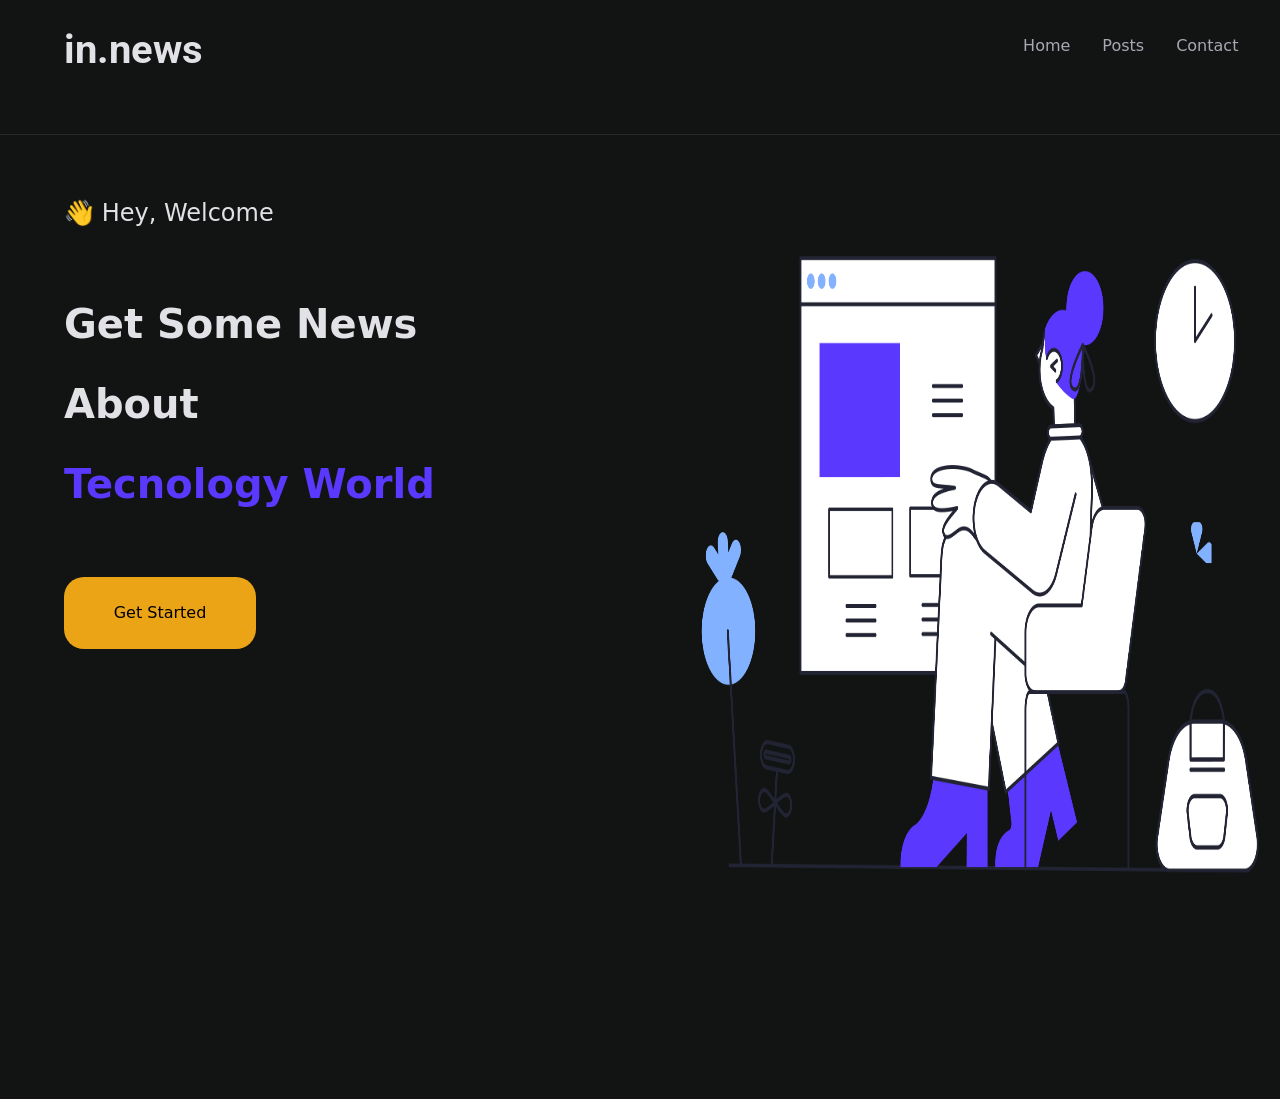
==== teste/index.html @ e9c2dd0c "commit" ====
<!DOCTYPE html>
<html lang="en">

<head>
    <meta charset="UTF-8">
    <meta http-equiv="X-UA-Compatible" content="IE=edge">
    <meta name="viewport" content="width=device-width, initial-scale=1.0">
    <link rel="preconnect" href="https://fonts.googleapis.com">
    <link rel="preconnect" href="https://fonts.gstatic.com" crossorigin>
    <link href="https://fonts.googleapis.com/css2?family=Roboto&display=swap" rel="stylesheet">
    <!-- CSS only -->
    <link href="https://cdn.jsdelivr.net/npm/bootstrap@5.2.0-beta1/dist/css/bootstrap.min.css" rel="stylesheet"
        integrity="sha384-0evHe/X+R7YkIZDRvuzKMRqM+OrBnVFBL6DOitfPri4tjfHxaWutUpFmBp4vmVor" crossorigin="anonymous">
    <link rel="stylesheet" type="text/css" href="styles/index.style.css">
    <title>Document</title>
</head>

<body>
    <div class="container-fluid">
        <div class="row">
            <div class="col-md">
                <h1>in.news</h1>
                <ul class="nav justify-content-end">
                    <li class="nav-item">
                        <a class="nav-link" aria-current="page" href="#">Home</a>
                    </li>
                    <li class="nav-item">
                        <a class="nav-link" href="#">Posts</a>
                    </li>
                    <li class="nav-item">
                        <a class="nav-link" href="">Contact</a>

                    </li>

                </ul>



            </div>

            <div id="main">
                <div class="container">
                    <div class="row">
                        <div class="col">

                          <h4>&#128075; Hey, Welcome</h4><br>
                        <div id="content">
                            <h1 id="merchã">Get Some News About  <p>Tecnology World</p> 
                            </h1>

                           
                          
                        </div>
                        <button type="button" id="get_started">Get Started</button> 

                        </div>

                        <div class="col">
                            <img src="images/image.png">
                        
                        </div>
                    </div>


                </div>

            </div>




        </div>

    </div>

</body>

</html>
---- teste/styles/index.style.css ----
body{
    background-color: #121414;
}

.container-fluid{
    height: 100vh;
}

.row {
    background-color: #121414;
}

.col-md {
    height: 15vh;
    padding: 2%;
    padding-bottom: 0;
    background-color: #121414;
    border-bottom: 1px solid #29292E;
}

h1:not([id="merchã"]) {
    position: absolute;
    margin-left: 3%;
    color: #E1E1E6;
    font-family: 'Roboto';
    font-weight: 700
}


button{
    border: 0;
}

.nav-link,
.nav-link:focus {
    color: #A8A8B3;
}

.nav-link:hover {

    color: #EAA416;
}

#main {
    height: 100vh;
    padding: 5%;
    background-color: #121414;
}
.container{
    margin: 0;
    padding: 0;
}

.container .row{
    height: 100vh;
}

h4{
    color: #E1E1E6;
}

#content{
    margin-top: 5%;
    height: 30vh;
}

#merchã{
    color: #E1E1E6;
    font-weight: 700;
    size: 80px;
    line-height: 80px;
    height: 10%;
}
h1 p{
    color: #5A38FD;
}

#get_started{
    width: 15vw;
    height: 8%;
   border-radius: 20px;
    margin-top: 5%;
   
    background-color: #EAA416;
}

img{
    margin-left: 15%;
    width: 50vw;
    height: 80vh;
}
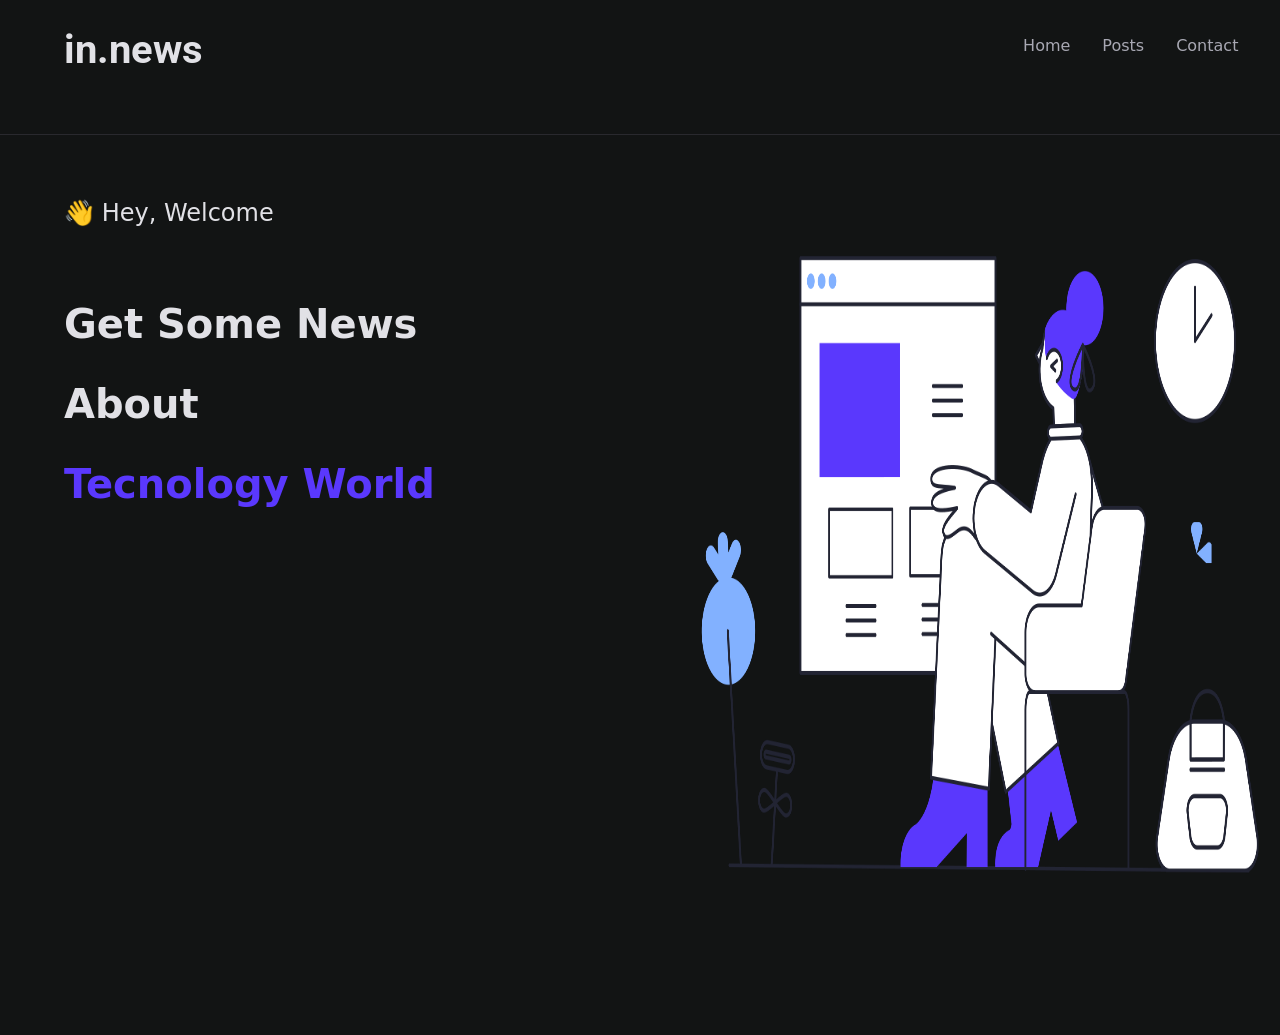
==== commit b72d7f33: "Co-authored-by: G3r4ld0 <G3r4ld0@users.noreply.github.com>" ====
--- a/teste/index.html
+++ b/teste/index.html
@@ -12,7 +12,7 @@
     <link href="https://cdn.jsdelivr.net/npm/bootstrap@5.2.0-beta1/dist/css/bootstrap.min.css" rel="stylesheet"
         integrity="sha384-0evHe/X+R7YkIZDRvuzKMRqM+OrBnVFBL6DOitfPri4tjfHxaWutUpFmBp4vmVor" crossorigin="anonymous">
     <link rel="stylesheet" type="text/css" href="styles/index.style.css">
-    <title>Document</title>
+    <title>News</title>
 </head>
 
 <body>
@@ -22,13 +22,13 @@
                 <h1>in.news</h1>
                 <ul class="nav justify-content-end">
                     <li class="nav-item">
-                        <a class="nav-link" aria-current="page" href="#">Home</a>
+                        <a class="nav-link" aria-current="page" href="index.html">Home</a>
                     </li>
                     <li class="nav-item">
-                        <a class="nav-link" href="#">Posts</a>
+                        <a class="nav-link" href="pages/posts.html">Posts</a>
                     </li>
                     <li class="nav-item">
-                        <a class="nav-link" href="">Contact</a>
+                        <a class="nav-link" href="pages/contact.html">Contact</a>
 
                     </li>
 
@@ -39,36 +39,22 @@
             </div>
 
             <div id="main">
-                <div class="container">
-                    <div class="row">
+                <div class="container" id="container">
+                    <div class="row" id="row">
                         <div class="col">
 
-                          <h4>&#128075; Hey, Welcome</h4><br>
-                        <div id="content">
-                            <h1 id="merchã">Get Some News About  <p>Tecnology World</p> 
-                            </h1>
-
-                           
-                          
+                            <h4>&#128075; Hey, Welcome</h4><br>
+                            <div id="content">
+                                <h1 id="merchã">Get Some News About <p>Tecnology World</p>
+                                </h1>
+                            </div>
                         </div>
-                        <button type="button" id="get_started">Get Started</button> 
-
-                        </div>
-
                         <div class="col">
                             <img src="images/image.png">
-                        
                         </div>
                     </div>
-
-
                 </div>
-
             </div>
-
-
-
-
         </div>
 
     </div>
--- a/teste/styles/index.style.css
+++ b/teste/styles/index.style.css
@@ -1,6 +1,6 @@
-body{
+/*  body{
     background-color: #121414;
-}
+}  */
 
 .container-fluid{
     height: 100vh;
@@ -51,8 +51,10 @@
     padding: 0;
 }
 
-.container .row{
-    height: 100vh;
+
+
+#row{
+    height: 100%;
 }
 
 h4{
@@ -79,8 +81,7 @@
     width: 15vw;
     height: 8%;
    border-radius: 20px;
-    margin-top: 5%;
-   
+    margin-top: 5%; 
     background-color: #EAA416;
 }
 
